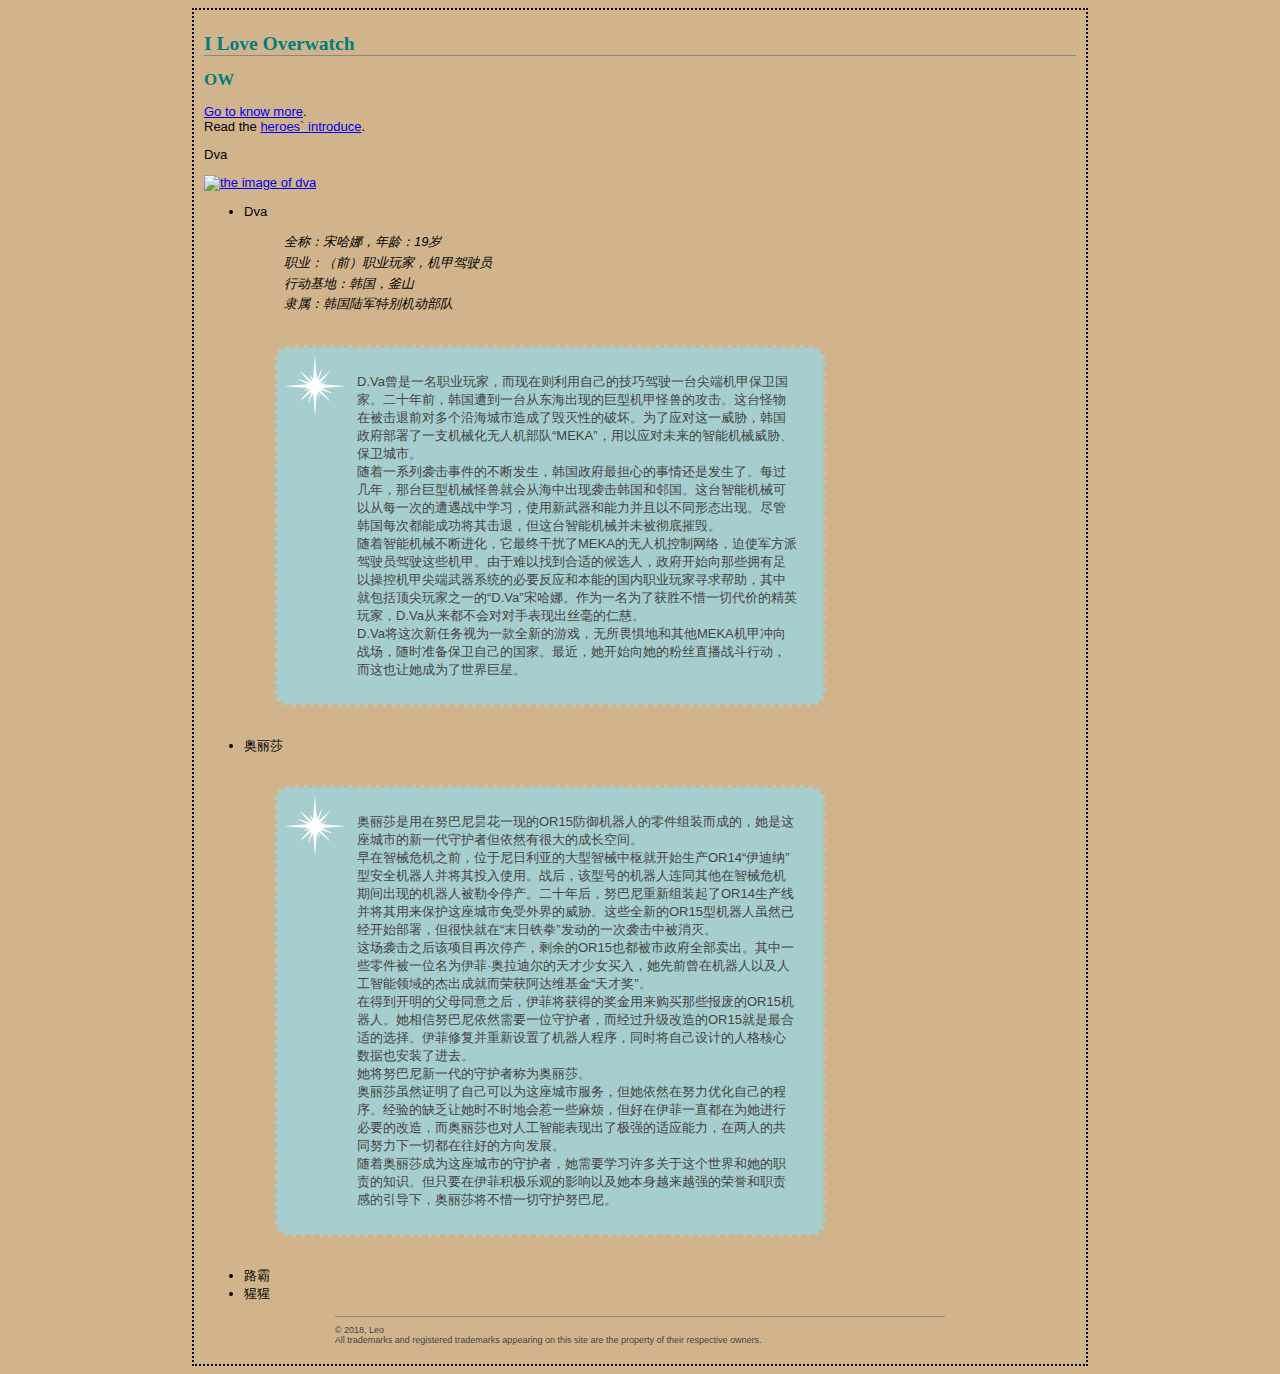
==== ILOVEOW/index.html @ f5caf0d8 "arrangement" ====
<!doctype html >

<html>
    <head>
        <meta charset="UTF-8">
        <title>I Love OW</title>
        <link rel="stylesheet" href="index.css" media="screen and (min-device-width:481px)" >
        <link rel="stylesheet" href="index-mobile.css" media="screen and (max-device-width:480px)" >
    </head>
    <body>
        <h1>I Love Overwatch</h1>
        <h2>OW</h2>
        <p><a href="http://ow.blizzard.cn/home" target="_ blank">Go to know more</a>.
            <br>
            Read the <a href="http://ow.blizzard.cn/heroes/" target="blank" 
                        title="Read all about heroes on the blizzard OW">heroes` introduce</a>.
        </p>
        <p>Dva</p>
        <p>
            <a href="html/DvaWallpaper2560x1440.html" target="blank">
                <img src="http://overwatch.nos.netease.com/2/media/Wallpapers/Dva%20Wallpaper/2560x1440.jpg" 
                    alt="the image of dva" height="144px" width="256px"></p>
            </a>
        <ul>
            <li>Dva</li>
            <blockquote>
                全称：宋哈娜，年龄：19岁<br>
                职业：（前）职业玩家，机甲驾驶员<br>
                行动基地：韩国，釜山<br>
                隶属：韩国陆军特别机动部队<br>
            </blockquote>
            <p class="Dva heroes">
                D.Va曾是一名职业玩家，而现在则利用自己的技巧驾驶一台尖端机甲保卫国家。二十年前，韩国遭到一台从东海出现的巨型机甲怪兽的攻击。这台怪物在被击退前对多个沿海城市造成了毁灭性的破坏。为了应对这一威胁，韩国政府部署了一支机械化无人机部队“MEKA”，用以应对未来的智能机械威胁、保卫城市。<br>
                随着一系列袭击事件的不断发生，韩国政府最担心的事情还是发生了。每过几年，那台巨型机械怪兽就会从海中出现袭击韩国和邻国。这台智能机械可以从每一次的遭遇战中学习，使用新武器和能力并且以不同形态出现。尽管韩国每次都能成功将其击退，但这台智能机械并未被彻底摧毁。<br>
                随着智能机械不断进化，它最终干扰了MEKA的无人机控制网络，迫使军方派驾驶员驾驶这些机甲。由于难以找到合适的候选人，政府开始向那些拥有足以操控机甲尖端武器系统的必要反应和本能的国内职业玩家寻求帮助，其中就包括顶尖玩家之一的“D.Va”宋哈娜。作为一名为了获胜不惜一切代价的精英玩家，D.Va从来都不会对对手表现出丝毫的仁慈。<br>
                D.Va将这次新任务视为一款全新的游戏，无所畏惧地和其他MEKA机甲冲向战场，随时准备保卫自己的国家。最近，她开始向她的粉丝直播战斗行动，而这也让她成为了世界巨星。<br>

            </p>
            <li>奥丽莎</li>
            <p class="olisha heroes">
                奥丽莎是用在努巴尼昙花一现的OR15防御机器人的零件组装而成的，她是这座城市的新一代守护者但依然有很大的成长空间。<br>
                早在智械危机之前，位于尼日利亚的大型智械中枢就开始生产OR14“伊迪纳”型安全机器人并将其投入使用。战后，该型号的机器人连同其他在智械危机期间出现的机器人被勒令停产。二十年后，努巴尼重新组装起了OR14生产线并将其用来保护这座城市免受外界的威胁。这些全新的OR15型机器人虽然已经开始部署，但很快就在“末日铁拳”发动的一次袭击中被消灭。<br>

                这场袭击之后该项目再次停产，剩余的OR15也都被市政府全部卖出。其中一些零件被一位名为伊菲·奥拉迪尔的天才少女买入，她先前曾在机器人以及人工智能领域的杰出成就而荣获阿达维基金“天才奖”。<br>

                在得到开明的父母同意之后，伊菲将获得的奖金用来购买那些报废的OR15机器人。她相信努巴尼依然需要一位守护者，而经过升级改造的OR15就是最合适的选择。伊菲修复并重新设置了机器人程序，同时将自己设计的人格核心数据也安装了进去。<br>

                她将努巴尼新一代的守护者称为奥丽莎。<br>

                奥丽莎虽然证明了自己可以为这座城市服务，但她依然在努力优化自己的程序。经验的缺乏让她时不时地会惹一些麻烦，但好在伊菲一直都在为她进行必要的改造，而奥丽莎也对人工智能表现出了极强的适应能力，在两人的共同努力下一切都在往好的方向发展。<br>

                随着奥丽莎成为这座城市的守护者，她需要学习许多关于这个世界和她的职责的知识。但只要在伊菲积极乐观的影响以及她本身越来越强的荣誉和职责感的引导下，奥丽莎将不惜一切守护努巴尼。<br>

            </p>
            <li>路霸</li>
            <li>猩猩</li>
        </ul>
        <p id="footer">
            &copy; 2018, Leo<br>
            All trademarks and registered trademarks appearing on this site are 
            the property of their respective owners.
          </p>
    </body>
</html>
---- ILOVEOW/index.css ----
@font-face{
    font-family: "Emblema One";
    src: url("http://wickedlysmart.com/hfhtmlcss/chapter8/journal/EmblemaOne-Regular.woff"),
          url("http://wickedlysmart.com/hfhtmlcss/chapter8/journal/EmblemaOne-Regular.ttf");
}/*定义网络上的字体*/


body{
    background-color:#d2b48c;
    margin-left:15%;
    margin-right: 15%;
    border: 2px dotted black;
    padding:10px 10px;
    font-family: Verdana, Geneva, Tahoma, sans-serif;
    font-size: small;/*统一父元素的字体*/

}
/*
p{
    color: maroon;
}*/
h1,h2{
    font-family: 'Times New Roman', Times, serif;
    color:#007e7e;
    
}
h2{
    font-size: 130%;
}
h1{
    border-bottom: 1px solid #888888;/*页面一样大小的下划线*/
    font-family: "Emblema One",'Times New Roman', Times, serif;
    font-size: 150%;
}
/*
p.Dva{
    color: pink;
}
p.olisha{
    color: green;
}*/
blockquote{
    font-style: italic;/*斜体*/
    line-height: 1.6em;/*行高*/
}

.heroes{
    border-color:black;
    color: #444444;
    border-width: 3px;
    border-style: dashed;/*边框样式 破折线*/
    border-radius: 15px;/*边框圆角*/
    border-color: #d2b48c;
    background-color: #a7cece;
    padding: 25px; /*内边距*/
    padding-left: 80px;/*注意顺序，如果和上一行交换左边的内边距会被覆盖*/
    margin: 30px;/*外边距*/
    margin-right: 250px;
    background-image: url(image/background.gif);/*设置背景图*/
    background-repeat: no-repeat;/*设置背景图重复方式*/
    background-position: top left;/*设置背景图位置*/
}
#footer{
    color: #444444;
    font-size: xx-small;
    border-top: 1px solid #888888;/*页面一样大小的下划线*/
    padding-top: 8px;
    margin-left:15%;
    margin-right: 15%;
}
---- ILOVEOW/index-mobile.css ----
@font-face{
    font-family: "Emblema One";
    src: url("http://wickedlysmart.com/hfhtmlcss/chapter8/journal/EmblemaOne-Regular.woff"),
          url("http://wickedlysmart.com/hfhtmlcss/chapter8/journal/EmblemaOne-Regular.ttf");
}/*定义网络上的字体*/


body{
    background-color:#d2b48c;
    margin-left:15%;
    margin-right: 15%;
    border: 2px dotted black;
    padding:5px 5px;
    font-family: Verdana, Geneva, Tahoma, sans-serif;
    font-size: small;/*统一父元素的字体*/

}
/*
p{
    color: maroon;
}*/
h1,h2{
    font-family: 'Times New Roman', Times, serif;
    color:#007e7e;
    
}
h2{
    font-size: 130%;
}
h1{
    border-bottom: 1px solid #888888;/*页面一样大小的下划线*/
    font-family: "Emblema One",'Times New Roman', Times, serif;
    font-size: 150%;
}
/*
p.Dva{
    color: pink;
}
p.olisha{
    color: green;
}*/
blockquote{
    font-style: italic;/*斜体*/
    line-height: 1.6em;/*行高*/
}

.heroes{
    border-color:black;
    color: #444444;
    border-width: 3px;
    border-style: dashed;/*边框样式 破折线*/
    border-radius: 15px;/*边框圆角*/
    border-color: #d2b48c;
    background-color: #a7cece;
    padding: 25px; /*内边距*/
    padding-left: 80px;/*注意顺序，如果和上一行交换左边的内边距会被覆盖*/
    margin: 30px;/*外边距*/
    margin-right: 30px;
    background-image: url(image/background.gif);/*设置背景图*/
    background-repeat: no-repeat;/*设置背景图重复方式*/
    background-position: top left;/*设置背景图位置*/
}
#footer{
    color: #444444;
    font-size: xx-small;
    border-top: 1px solid #888888;/*页面一样大小的下划线*/
    padding-top: 8px;
    margin-left:15%;
    margin-right: 15%;
}
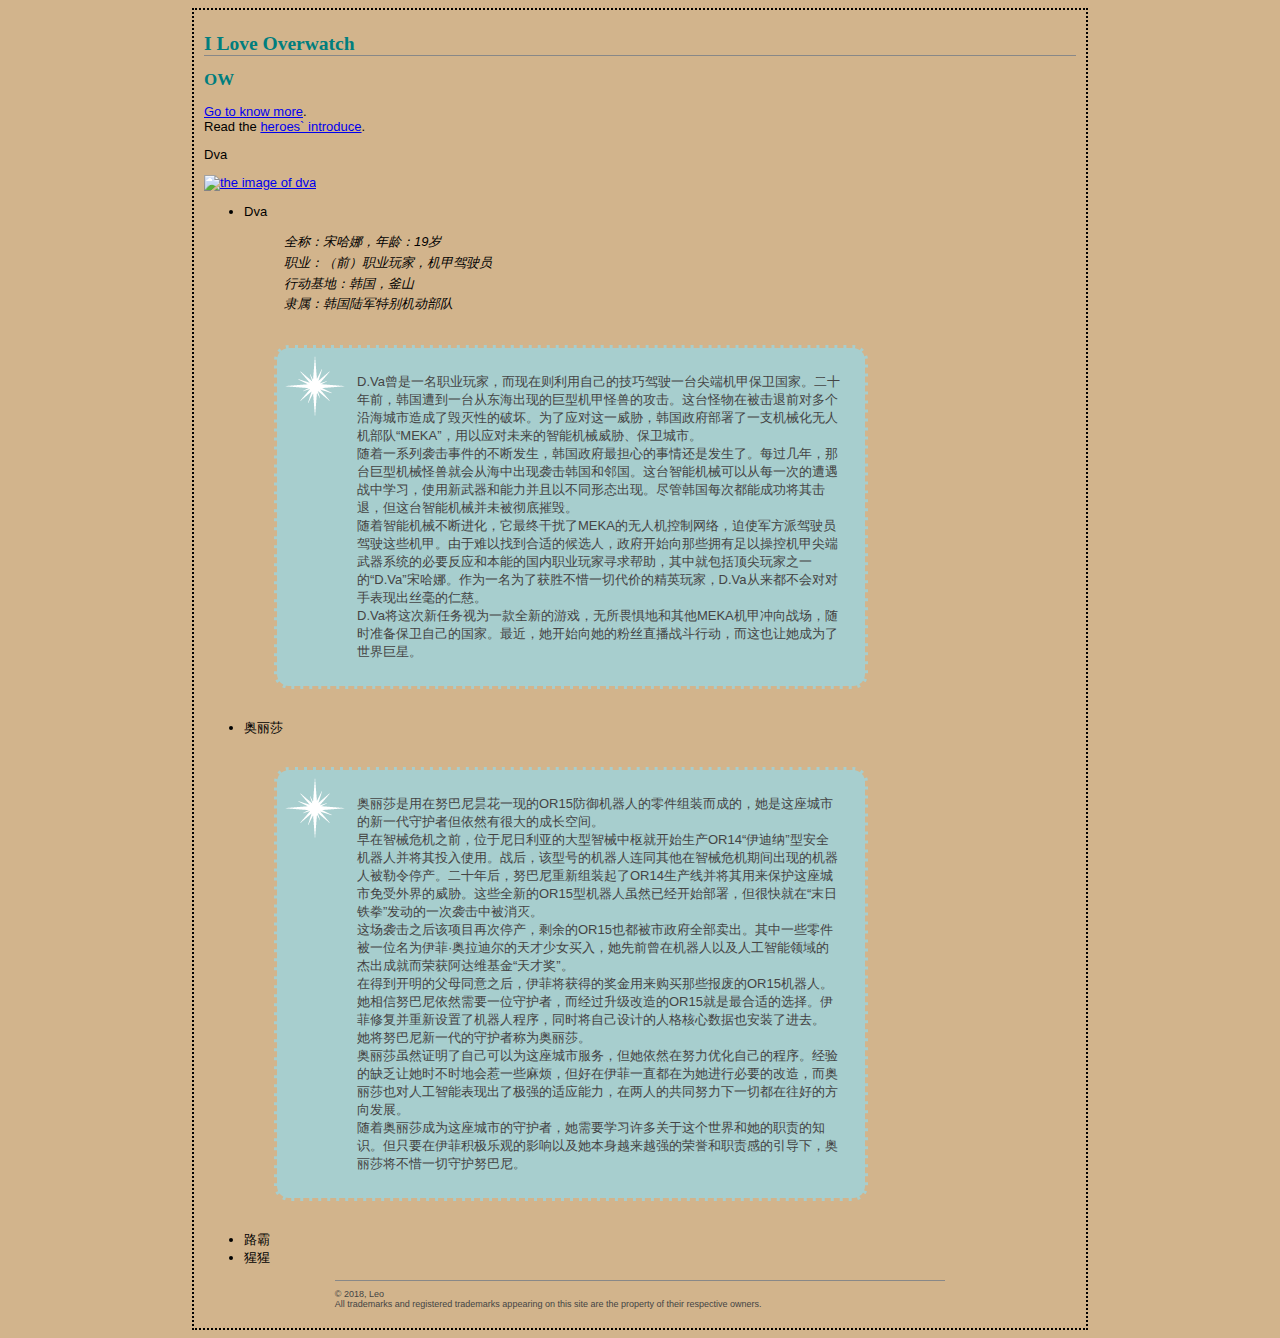
==== commit b941c418: "add_print_css" ====
--- a/ILOVEOW/index.html
+++ b/ILOVEOW/index.html
@@ -4,8 +4,9 @@
     <head>
         <meta charset="UTF-8">
         <title>I Love OW</title>
-        <link rel="stylesheet" href="index.css" media="screen and (min-device-width:481px)" >
-        <link rel="stylesheet" href="index-mobile.css" media="screen and (max-device-width:480px)" >
+        <link rel="stylesheet" href="index.css" media="screen and (min-width:481px)" >
+        <link rel="stylesheet" href="index-mobile.css" media="screen and (max-width:480px)" >
+        <link rel="stylesheet" href="index-print.css"  media="print">
     </head>
     <body>
         <h1>I Love Overwatch</h1>
--- a/ILOVEOW/index.css
+++ b/ILOVEOW/index.css
@@ -55,7 +55,7 @@
     padding: 25px; /*内边距*/
     padding-left: 80px;/*注意顺序，如果和上一行交换左边的内边距会被覆盖*/
     margin: 30px;/*外边距*/
-    margin-right: 250px;
+    margin-right: 25%;
     background-image: url(image/background.gif);/*设置背景图*/
     background-repeat: no-repeat;/*设置背景图重复方式*/
     background-position: top left;/*设置背景图位置*/
--- a/ILOVEOW/index-mobile.css
+++ b/ILOVEOW/index-mobile.css
@@ -53,11 +53,11 @@
     border-color: #d2b48c;
     background-color: #a7cece;
     padding: 25px; /*内边距*/
-    padding-left: 80px;/*注意顺序，如果和上一行交换左边的内边距会被覆盖*/
+    /*padding-left: 80px;/*注意顺序，如果和上一行交换左边的内边距会被覆盖*/
     margin: 30px;/*外边距*/
-    margin-right: 30px;
-    background-image: url(image/background.gif);/*设置背景图*/
-    background-repeat: no-repeat;/*设置背景图重复方式*/
+    /*margin-right: 30px;
+    background-image: url(image/background.gif);/*设置背景图
+    background-repeat: no-repeat;/*设置背景图重复方式
     background-position: top left;/*设置背景图位置*/
 }
 #footer{
--- a/ILOVEOW/index-print.css
+++ b/ILOVEOW/index-print.css
@@ -0,0 +1,50 @@
+body{
+    background-color:white;
+    font-family: Verdana, Geneva, Tahoma, sans-serif;
+    font-size: small;/*统一父元素的字体*/
+
+}
+/*
+p{
+    color: maroon;
+}*/
+h1,h2{
+    font-family: 'Times New Roman', Times, serif;
+    color:black;
+    
+}
+h2{
+    font-size: 130%;
+}
+h1{
+    border-bottom: 1px solid #888888;/*页面一样大小的下划线*/
+    font-family: "Emblema One",'Times New Roman', Times, serif;
+    font-size: 150%;
+}
+/*
+p.Dva{
+    color: pink;
+}
+p.olisha{
+    color: green;
+}*/
+blockquote{
+    font-style: italic;/*斜体*/
+    line-height: 1.6em;/*行高*/
+}
+
+.heroes{
+    color: #444444;
+    border-width: 3px;
+    border-style: dashed;/*边框样式 破折线*/
+    margin-right: 250px;
+
+}
+#footer{
+    color: #444444;
+    font-size: xx-small;
+    border-top: 1px solid #888888;/*页面一样大小的下划线*/
+    padding-top: 8px;
+    margin-left:15%;
+    margin-right: 15%;
+}
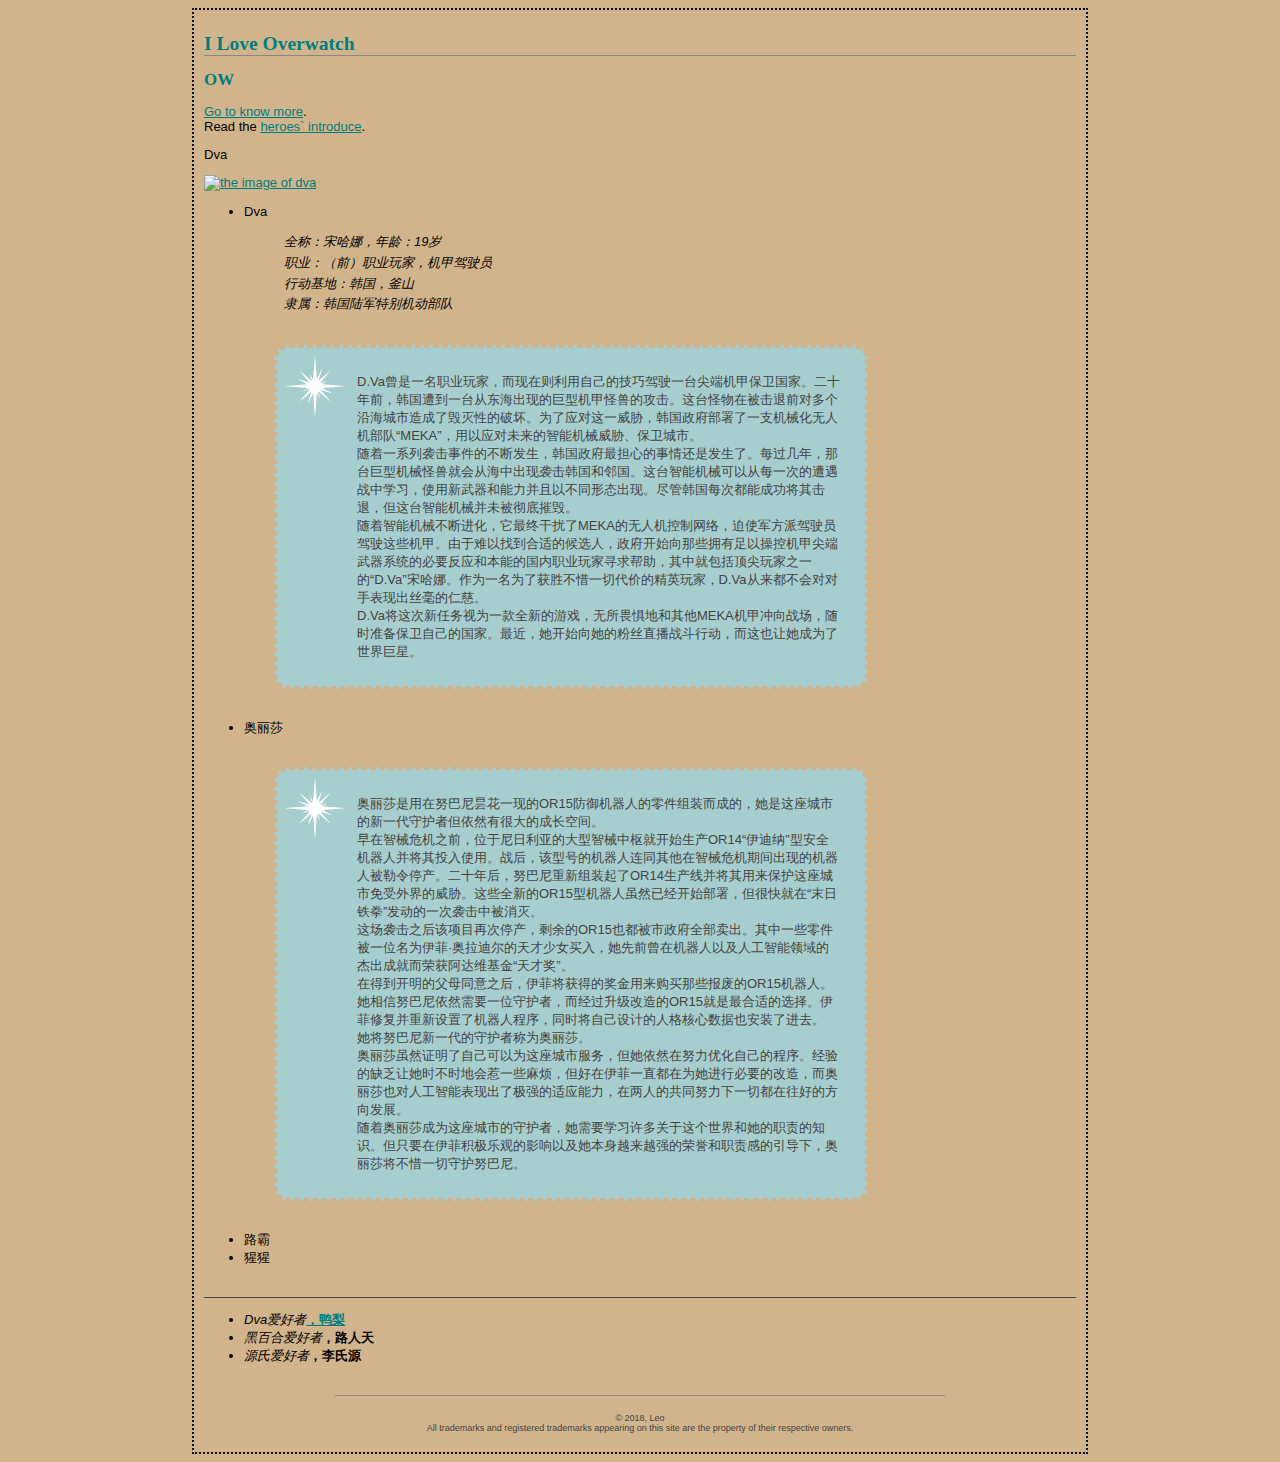
==== commit 5463ba5d: "add_a_color" ====
--- a/ILOVEOW/index.html
+++ b/ILOVEOW/index.html
@@ -9,57 +9,78 @@
         <link rel="stylesheet" href="index-print.css"  media="print">
     </head>
     <body>
-        <h1>I Love Overwatch</h1>
-        <h2>OW</h2>
-        <p><a href="http://ow.blizzard.cn/home" target="_ blank">Go to know more</a>.
-            <br>
-            Read the <a href="http://ow.blizzard.cn/heroes/" target="blank" 
-                        title="Read all about heroes on the blizzard OW">heroes` introduce</a>.
-        </p>
-        <p>Dva</p>
-        <p>
-            <a href="html/DvaWallpaper2560x1440.html" target="blank">
-                <img src="http://overwatch.nos.netease.com/2/media/Wallpapers/Dva%20Wallpaper/2560x1440.jpg" 
-                    alt="the image of dva" height="144px" width="256px"></p>
-            </a>
-        <ul>
-            <li>Dva</li>
-            <blockquote>
-                全称：宋哈娜，年龄：19岁<br>
-                职业：（前）职业玩家，机甲驾驶员<br>
-                行动基地：韩国，釜山<br>
-                隶属：韩国陆军特别机动部队<br>
-            </blockquote>
-            <p class="Dva heroes">
-                D.Va曾是一名职业玩家，而现在则利用自己的技巧驾驶一台尖端机甲保卫国家。二十年前，韩国遭到一台从东海出现的巨型机甲怪兽的攻击。这台怪物在被击退前对多个沿海城市造成了毁灭性的破坏。为了应对这一威胁，韩国政府部署了一支机械化无人机部队“MEKA”，用以应对未来的智能机械威胁、保卫城市。<br>
-                随着一系列袭击事件的不断发生，韩国政府最担心的事情还是发生了。每过几年，那台巨型机械怪兽就会从海中出现袭击韩国和邻国。这台智能机械可以从每一次的遭遇战中学习，使用新武器和能力并且以不同形态出现。尽管韩国每次都能成功将其击退，但这台智能机械并未被彻底摧毁。<br>
-                随着智能机械不断进化，它最终干扰了MEKA的无人机控制网络，迫使军方派驾驶员驾驶这些机甲。由于难以找到合适的候选人，政府开始向那些拥有足以操控机甲尖端武器系统的必要反应和本能的国内职业玩家寻求帮助，其中就包括顶尖玩家之一的“D.Va”宋哈娜。作为一名为了获胜不惜一切代价的精英玩家，D.Va从来都不会对对手表现出丝毫的仁慈。<br>
-                D.Va将这次新任务视为一款全新的游戏，无所畏惧地和其他MEKA机甲冲向战场，随时准备保卫自己的国家。最近，她开始向她的粉丝直播战斗行动，而这也让她成为了世界巨星。<br>
+        <div id="header">
+                <h1>I Love Overwatch</h1>
+        </div>
 
-            </p>
-            <li>奥丽莎</li>
-            <p class="olisha heroes">
-                奥丽莎是用在努巴尼昙花一现的OR15防御机器人的零件组装而成的，她是这座城市的新一代守护者但依然有很大的成长空间。<br>
-                早在智械危机之前，位于尼日利亚的大型智械中枢就开始生产OR14“伊迪纳”型安全机器人并将其投入使用。战后，该型号的机器人连同其他在智械危机期间出现的机器人被勒令停产。二十年后，努巴尼重新组装起了OR14生产线并将其用来保护这座城市免受外界的威胁。这些全新的OR15型机器人虽然已经开始部署，但很快就在“末日铁拳”发动的一次袭击中被消灭。<br>
+        <div>
+                <h2>OW</h2>
+                <p><a href="http://ow.blizzard.cn/home" target="_ blank">Go to know more</a>.
+                    <br>
+                    Read the <a href="http://ow.blizzard.cn/heroes/" target="blank" 
+                                title="Read all about heroes on the blizzard OW">heroes` introduce</a>.
+                </p>
+        </div>
+     
+        <div>
+                <p>Dva</p>
+                <p>
+                    <a href="html/DvaWallpaper2560x1440.html" target="blank">
+                        <img src="http://overwatch.nos.netease.com/2/media/Wallpapers/Dva%20Wallpaper/2560x1440.jpg" 
+                            alt="the image of dva" height="144px" width="256px"></p>
+                    </a>
+        </div>
+        <div>
+            <ul>
+                <li>Dva</li>
+                <blockquote>
+                    全称：宋哈娜，年龄：19岁<br>
+                    职业：（前）职业玩家，机甲驾驶员<br>
+                    行动基地：韩国，釜山<br>
+                    隶属：韩国陆军特别机动部队<br>
+                </blockquote>
+                <p class="Dva heroes">
+                    D.Va曾是一名职业玩家，而现在则利用自己的技巧驾驶一台尖端机甲保卫国家。二十年前，韩国遭到一台从东海出现的巨型机甲怪兽的攻击。这台怪物在被击退前对多个沿海城市造成了毁灭性的破坏。为了应对这一威胁，韩国政府部署了一支机械化无人机部队“MEKA”，用以应对未来的智能机械威胁、保卫城市。<br>
+                    随着一系列袭击事件的不断发生，韩国政府最担心的事情还是发生了。每过几年，那台巨型机械怪兽就会从海中出现袭击韩国和邻国。这台智能机械可以从每一次的遭遇战中学习，使用新武器和能力并且以不同形态出现。尽管韩国每次都能成功将其击退，但这台智能机械并未被彻底摧毁。<br>
+                    随着智能机械不断进化，它最终干扰了MEKA的无人机控制网络，迫使军方派驾驶员驾驶这些机甲。由于难以找到合适的候选人，政府开始向那些拥有足以操控机甲尖端武器系统的必要反应和本能的国内职业玩家寻求帮助，其中就包括顶尖玩家之一的“D.Va”宋哈娜。作为一名为了获胜不惜一切代价的精英玩家，D.Va从来都不会对对手表现出丝毫的仁慈。<br>
+                    D.Va将这次新任务视为一款全新的游戏，无所畏惧地和其他MEKA机甲冲向战场，随时准备保卫自己的国家。最近，她开始向她的粉丝直播战斗行动，而这也让她成为了世界巨星。<br>
+    
+                </p>
+                <li>奥丽莎</li>
+                <p class="olisha heroes">
+                    奥丽莎是用在努巴尼昙花一现的OR15防御机器人的零件组装而成的，她是这座城市的新一代守护者但依然有很大的成长空间。<br>
+                    早在智械危机之前，位于尼日利亚的大型智械中枢就开始生产OR14“伊迪纳”型安全机器人并将其投入使用。战后，该型号的机器人连同其他在智械危机期间出现的机器人被勒令停产。二十年后，努巴尼重新组装起了OR14生产线并将其用来保护这座城市免受外界的威胁。这些全新的OR15型机器人虽然已经开始部署，但很快就在“末日铁拳”发动的一次袭击中被消灭。<br>
+    
+                    这场袭击之后该项目再次停产，剩余的OR15也都被市政府全部卖出。其中一些零件被一位名为伊菲·奥拉迪尔的天才少女买入，她先前曾在机器人以及人工智能领域的杰出成就而荣获阿达维基金“天才奖”。<br>
+    
+                    在得到开明的父母同意之后，伊菲将获得的奖金用来购买那些报废的OR15机器人。她相信努巴尼依然需要一位守护者，而经过升级改造的OR15就是最合适的选择。伊菲修复并重新设置了机器人程序，同时将自己设计的人格核心数据也安装了进去。<br>
+    
+                    她将努巴尼新一代的守护者称为奥丽莎。<br>
+    
+                    奥丽莎虽然证明了自己可以为这座城市服务，但她依然在努力优化自己的程序。经验的缺乏让她时不时地会惹一些麻烦，但好在伊菲一直都在为她进行必要的改造，而奥丽莎也对人工智能表现出了极强的适应能力，在两人的共同努力下一切都在往好的方向发展。<br>
+    
+                    随着奥丽莎成为这座城市的守护者，她需要学习许多关于这个世界和她的职责的知识。但只要在伊菲积极乐观的影响以及她本身越来越强的荣誉和职责感的引导下，奥丽莎将不惜一切守护努巴尼。<br>
+    
+                </p>
+                <li>路霸</li>
+                <li>猩猩</li>
+            </ul>
+            <div id="upper">
+                <ul>
+                    <li><span class="topplayer"> Dva爱好者</span><span class="playid"><a href="https://www.panda.tv/643802" target="blank">，鸭梨</a></span></li>
+                    <li><span class="topplayer">黑百合爱好者</span><span class="playid">，路人天</span></li>
+                    <li><span class="topplayer">源氏爱好者</span><span class="playid">，李氏源</span></li>
+                </ul>
 
-                这场袭击之后该项目再次停产，剩余的OR15也都被市政府全部卖出。其中一些零件被一位名为伊菲·奥拉迪尔的天才少女买入，她先前曾在机器人以及人工智能领域的杰出成就而荣获阿达维基金“天才奖”。<br>
+            </div>
+        </div>
+        <div id="footer">
+                <p>
+                        &copy; 2018, Leo<br>
+                        All trademarks and registered trademarks appearing on this site are 
+                        the property of their respective owners.
+                      </p>
 
-                在得到开明的父母同意之后，伊菲将获得的奖金用来购买那些报废的OR15机器人。她相信努巴尼依然需要一位守护者，而经过升级改造的OR15就是最合适的选择。伊菲修复并重新设置了机器人程序，同时将自己设计的人格核心数据也安装了进去。<br>
-
-                她将努巴尼新一代的守护者称为奥丽莎。<br>
-
-                奥丽莎虽然证明了自己可以为这座城市服务，但她依然在努力优化自己的程序。经验的缺乏让她时不时地会惹一些麻烦，但好在伊菲一直都在为她进行必要的改造，而奥丽莎也对人工智能表现出了极强的适应能力，在两人的共同努力下一切都在往好的方向发展。<br>
-
-                随着奥丽莎成为这座城市的守护者，她需要学习许多关于这个世界和她的职责的知识。但只要在伊菲积极乐观的影响以及她本身越来越强的荣誉和职责感的引导下，奥丽莎将不惜一切守护努巴尼。<br>
-
-            </p>
-            <li>路霸</li>
-            <li>猩猩</li>
-        </ul>
-        <p id="footer">
-            &copy; 2018, Leo<br>
-            All trademarks and registered trademarks appearing on this site are 
-            the property of their respective owners.
-          </p>
+        </div>
     </body>
 </html>--- a/ILOVEOW/index.css
+++ b/ILOVEOW/index.css
@@ -67,4 +67,25 @@
     padding-top: 8px;
     margin-left:15%;
     margin-right: 15%;
+    margin-top: 30px;
+    text-align: center;
 }
+.topplayer{
+    font-style: italic;
+}
+.playid{
+    font-weight: bold;
+}
+#upper{
+    margin-top: 30px;
+    border-top: 1px solid #444444;
+}
+a:link{
+    color: #007e7e;
+}
+a:visited{
+    color: #444444;
+}
+a:hover{
+    color: blue;
+}--- a/ILOVEOW/index-mobile.css
+++ b/ILOVEOW/index-mobile.css
@@ -67,4 +67,25 @@
     padding-top: 8px;
     margin-left:15%;
     margin-right: 15%;
+    margin-top: 20px;
+    text-align: center;
 }
+.topplayer{
+    font-style: italic;
+}
+.playid{
+    font-weight: bold;
+}
+#upper{
+    margin-top: 30px;
+    border-top: 1px solid #444444;
+}
+a:link{
+    color: #007e7e;
+}
+a:visited{
+    color: #444444;
+}
+a:hover{
+    color: blue;
+}
--- a/ILOVEOW/index-print.css
+++ b/ILOVEOW/index-print.css
@@ -47,4 +47,25 @@
     padding-top: 8px;
     margin-left:15%;
     margin-right: 15%;
+    margin-top: 30px;
+    text-align: center;
 }
+.topplayer{
+    font-style: italic;
+}
+.playid{
+    font-weight: bold;
+}
+#upper{
+    margin-top: 30px;
+    border-top: 1px solid #444444;
+}
+a:link{
+    color: #007e7e;
+}
+a:visited{
+    color: #444444;
+}
+a:hover{
+    color: blue;
+}
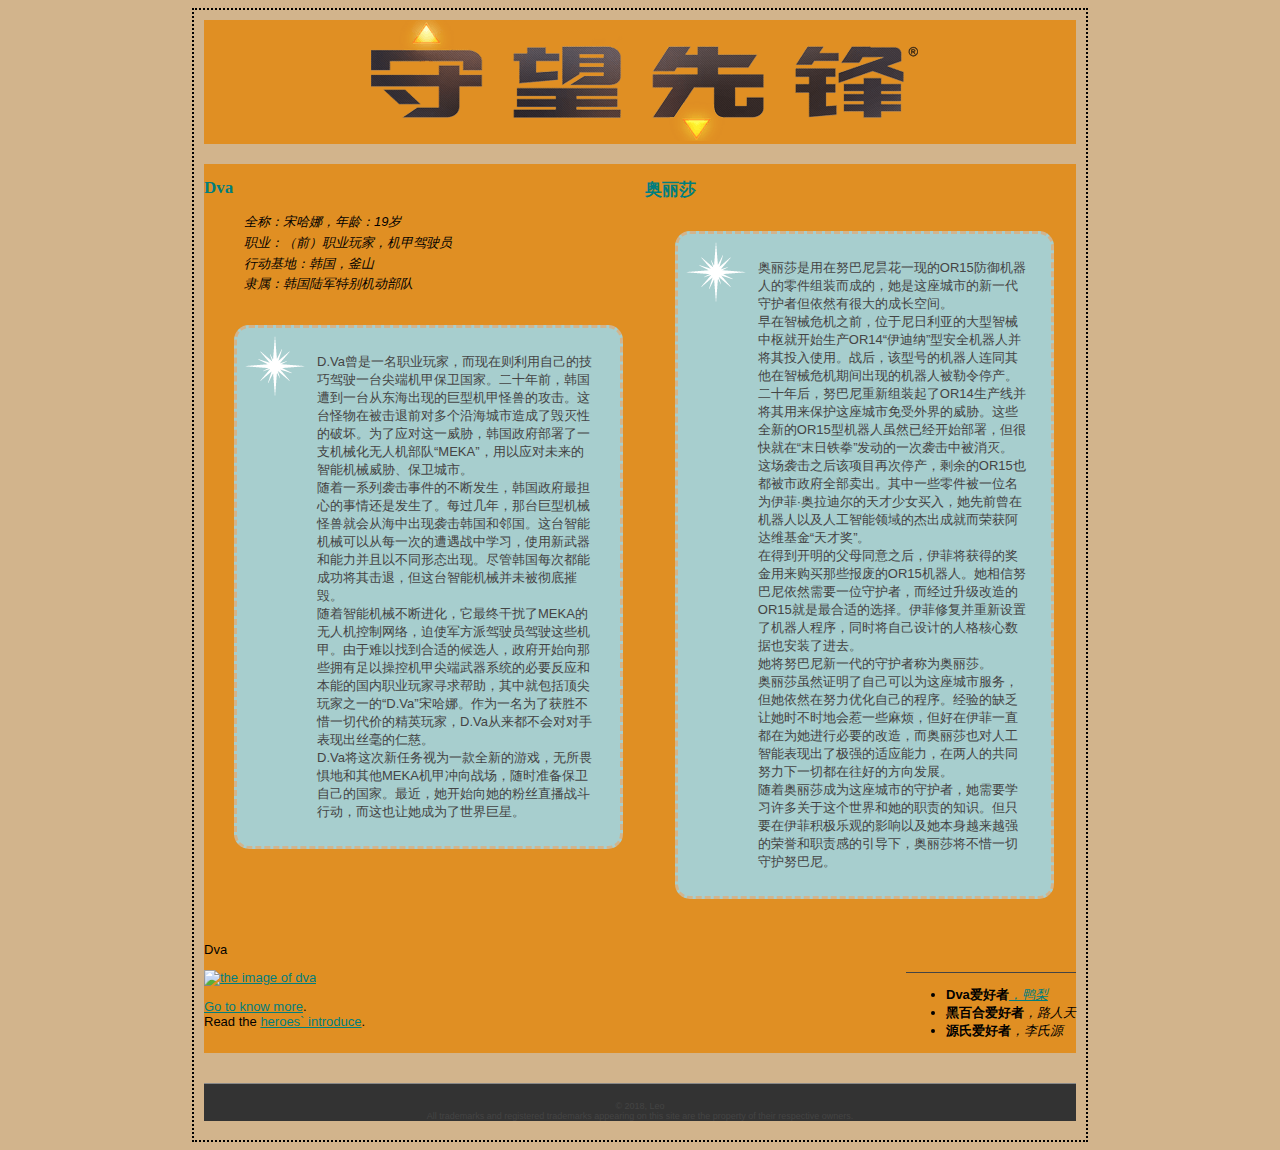
==== commit 5a747f3f: "add_chapter11_relayout-iloveow" ====
--- a/ILOVEOW/index.html
+++ b/ILOVEOW/index.html
@@ -10,44 +10,30 @@
     </head>
     <body>
         <div id="header">
-                <h1>I Love Overwatch</h1>
+                <img src="image/owtext.png" alt="ow logo image">
         </div>
 
-        <div>
-                <h2>OW</h2>
-                <p><a href="http://ow.blizzard.cn/home" target="_ blank">Go to know more</a>.
-                    <br>
-                    Read the <a href="http://ow.blizzard.cn/heroes/" target="blank" 
-                                title="Read all about heroes on the blizzard OW">heroes` introduce</a>.
-                </p>
-        </div>
-     
-        <div>
-                <p>Dva</p>
-                <p>
-                    <a href="html/DvaWallpaper2560x1440.html" target="blank">
-                        <img src="http://overwatch.nos.netease.com/2/media/Wallpapers/Dva%20Wallpaper/2560x1440.jpg" 
-                            alt="the image of dva" height="144px" width="256px"></p>
-                    </a>
-        </div>
-        <div>
-            <ul>
-                <li>Dva</li>
-                <blockquote>
+        <div id="main">
+            <div id="firstrow">
+                <div id="dvajianjie" class="jianjie">
+                    <h2>Dva</h2>
+                    <blockquote>
                     全称：宋哈娜，年龄：19岁<br>
                     职业：（前）职业玩家，机甲驾驶员<br>
                     行动基地：韩国，釜山<br>
                     隶属：韩国陆军特别机动部队<br>
-                </blockquote>
-                <p class="Dva heroes">
+                    </blockquote>
+                    <p class="Dva heroes">
                     D.Va曾是一名职业玩家，而现在则利用自己的技巧驾驶一台尖端机甲保卫国家。二十年前，韩国遭到一台从东海出现的巨型机甲怪兽的攻击。这台怪物在被击退前对多个沿海城市造成了毁灭性的破坏。为了应对这一威胁，韩国政府部署了一支机械化无人机部队“MEKA”，用以应对未来的智能机械威胁、保卫城市。<br>
                     随着一系列袭击事件的不断发生，韩国政府最担心的事情还是发生了。每过几年，那台巨型机械怪兽就会从海中出现袭击韩国和邻国。这台智能机械可以从每一次的遭遇战中学习，使用新武器和能力并且以不同形态出现。尽管韩国每次都能成功将其击退，但这台智能机械并未被彻底摧毁。<br>
                     随着智能机械不断进化，它最终干扰了MEKA的无人机控制网络，迫使军方派驾驶员驾驶这些机甲。由于难以找到合适的候选人，政府开始向那些拥有足以操控机甲尖端武器系统的必要反应和本能的国内职业玩家寻求帮助，其中就包括顶尖玩家之一的“D.Va”宋哈娜。作为一名为了获胜不惜一切代价的精英玩家，D.Va从来都不会对对手表现出丝毫的仁慈。<br>
                     D.Va将这次新任务视为一款全新的游戏，无所畏惧地和其他MEKA机甲冲向战场，随时准备保卫自己的国家。最近，她开始向她的粉丝直播战斗行动，而这也让她成为了世界巨星。<br>
     
-                </p>
-                <li>奥丽莎</li>
-                <p class="olisha heroes">
+                    </p>
+                </div>
+                <div id="olishajianjie" class="jianjie">
+                    <h2>奥丽莎</h2>
+                    <p class="olisha heroes">
                     奥丽莎是用在努巴尼昙花一现的OR15防御机器人的零件组装而成的，她是这座城市的新一代守护者但依然有很大的成长空间。<br>
                     早在智械危机之前，位于尼日利亚的大型智械中枢就开始生产OR14“伊迪纳”型安全机器人并将其投入使用。战后，该型号的机器人连同其他在智械危机期间出现的机器人被勒令停产。二十年后，努巴尼重新组装起了OR14生产线并将其用来保护这座城市免受外界的威胁。这些全新的OR15型机器人虽然已经开始部署，但很快就在“末日铁拳”发动的一次袭击中被消灭。<br>
     
@@ -61,19 +47,56 @@
     
                     随着奥丽莎成为这座城市的守护者，她需要学习许多关于这个世界和她的职责的知识。但只要在伊菲积极乐观的影响以及她本身越来越强的荣誉和职责感的引导下，奥丽莎将不惜一切守护努巴尼。<br>
     
-                </p>
-                <li>路霸</li>
-                <li>猩猩</li>
-            </ul>
-            <div id="upper">
+                    </p>
+
+
+                </div>
+            </div>
+            <!--
+            <div id="secondrow">
+                <div id="lubajianjie" class="jianjie">
+                    <h2>路霸</h2>
+                    <p>aaaaaaaaaaaaaaaaaaaaaaaaaaaaaaaaaaaaaaaaaaaaaaaaaaaaa</p>
+
+                </div>
+                <div id="xingxingjianjie" class="jianjie">
+                    <h2>猩猩</h2>
+                    <p>
+                        aaaaaaaaaaaaaaaaaaaaaaaaaaaaaaaaaaaaaaaaaaaaaaaaaaa
+                    </p>
+
+                </div>
+            </div>-->
+
+            <div>
+                <div id="upper">
                 <ul>
                     <li><span class="topplayer"> Dva爱好者</span><span class="playid"><a href="https://www.panda.tv/643802" target="blank">，鸭梨</a></span></li>
                     <li><span class="topplayer">黑百合爱好者</span><span class="playid">，路人天</span></li>
                     <li><span class="topplayer">源氏爱好者</span><span class="playid">，李氏源</span></li>
                 </ul>
 
+                </div>      
+                <div id="photos">
+                <p>Dva</p>
+                <p>
+                    <a href="html/DvaWallpaper2560x1440.html" target="blank">
+                        <img src="http://overwatch.nos.netease.com/2/media/Wallpapers/Dva%20Wallpaper/2560x1440.jpg" 
+                            alt="the image of dva" height="144px" width="256px"></p>
+                    </a>
+                </div>
             </div>
+
+            <div id="knowmore">
+                <p><a href="http://ow.blizzard.cn/home" target="_ blank">Go to know more</a>.
+                    <br>
+                    Read the <a href="http://ow.blizzard.cn/heroes/" target="blank" 
+                                title="Read all about heroes on the blizzard OW">heroes` introduce</a>.
+                </p>                
+            </div>
+   
         </div>
+
         <div id="footer">
                 <p>
                         &copy; 2018, Leo<br>
--- a/ILOVEOW/index.css
+++ b/ILOVEOW/index.css
@@ -55,7 +55,7 @@
     padding: 25px; /*内边距*/
     padding-left: 80px;/*注意顺序，如果和上一行交换左边的内边距会被覆盖*/
     margin: 30px;/*外边距*/
-    margin-right: 25%;
+    margin-right: 5%;
     background-image: url(image/background.gif);/*设置背景图*/
     background-repeat: no-repeat;/*设置背景图重复方式*/
     background-position: top left;/*设置背景图位置*/
@@ -65,27 +65,57 @@
     font-size: xx-small;
     border-top: 1px solid #888888;/*页面一样大小的下划线*/
     padding-top: 8px;
-    margin-left:15%;
-    margin-right: 15%;
     margin-top: 30px;
     text-align: center;
+    line-height: normal;
+    background: #333333;
+    clear: both;
 }
 .topplayer{
+    font-weight: bold;
+}
+.playid{
     font-style: italic;
 }
-.playid{
-    font-weight: bold;
-}
+/*往下还没更新到mobile和print*/
 #upper{
     margin-top: 30px;
     border-top: 1px solid #444444;
+    float:right;
 }
-a:link{
-    color: #007e7e;
+/*为访问状态*/
+a:link{   
+    color: #007e7e; 
 }
+/*已访问状态*/
 a:visited{
     color: #444444;
 }
+/*悬停时*/
 a:hover{
     color: blue;
+}
+/*鼠标悬停时背景色*/
+#upper a:hover{
+    background-color:  #f88396;
+}
+#header{
+    text-align: center;
+    background: #e08f23;
+    margin-bottom: 20px;
+}
+div#main{
+    background: #e08f23;
+    display: table;
+
+}
+div#firetrow{
+    display: table-row;
+}
+div#secondrow{
+    display: table-row;
+}
+div.jianjie{
+    display: table-cell;
+    vertical-align: top;
 }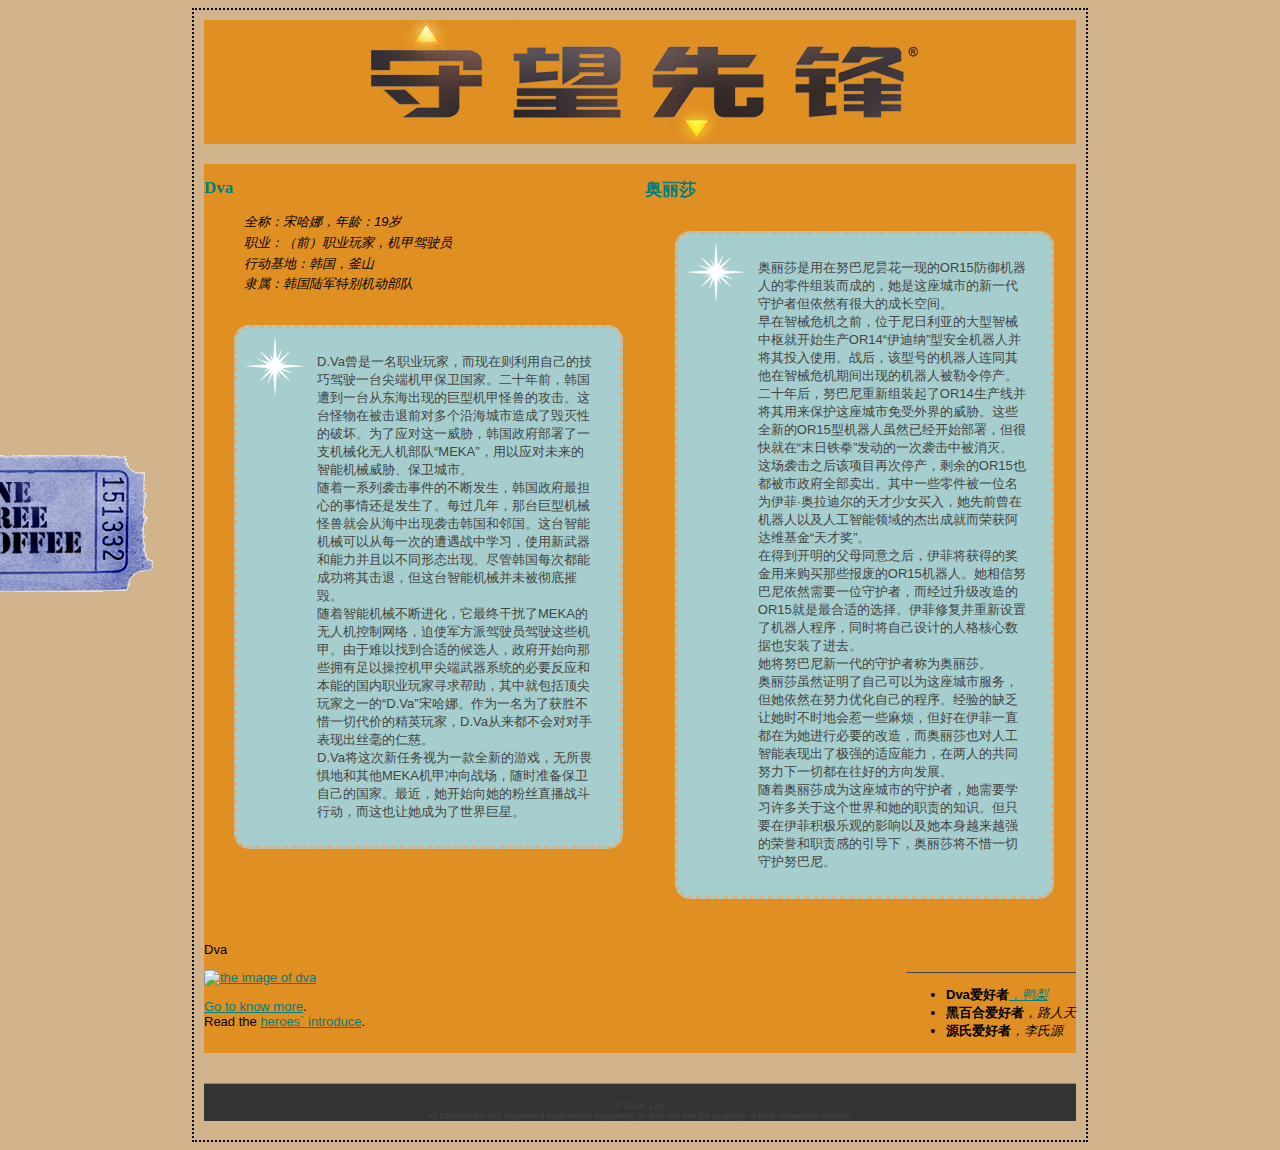
==== commit 814c7388: "adddd_fixed_window" ====
--- a/ILOVEOW/index.html
+++ b/ILOVEOW/index.html
@@ -7,10 +7,16 @@
         <link rel="stylesheet" href="index.css" media="screen and (min-width:481px)" >
         <link rel="stylesheet" href="index-mobile.css" media="screen and (max-width:480px)" >
         <link rel="stylesheet" href="index-print.css"  media="print">
+        <link rel="stylesheet" href="footer.css">
     </head>
     <body>
         <div id="header">
                 <img src="image/owtext.png" alt="ow logo image">
+        </div>
+        <div id="ticket">
+            <a href="ticket.html" title="click here to have fun" target="blank">
+                <img src="image/ticket.gif" alt="ticket for you"></a>
+
         </div>
 
         <div id="main">
--- a/ILOVEOW/index.css
+++ b/ILOVEOW/index.css
@@ -60,17 +60,7 @@
     background-repeat: no-repeat;/*设置背景图重复方式*/
     background-position: top left;/*设置背景图位置*/
 }
-#footer{
-    color: #444444;
-    font-size: xx-small;
-    border-top: 1px solid #888888;/*页面一样大小的下划线*/
-    padding-top: 8px;
-    margin-top: 30px;
-    text-align: center;
-    line-height: normal;
-    background: #333333;
-    clear: both;
-}
+
 .topplayer{
     font-weight: bold;
 }
@@ -109,13 +99,19 @@
     display: table;
 
 }
+/*
 div#firetrow{
     display: table-row;
 }
 div#secondrow{
     display: table-row;
-}
+}*/
 div.jianjie{
     display: table-cell;
     vertical-align: top;
+}
+#ticket{
+    position: fixed;
+    top: 50%;
+    left: -120px;
 }--- a/ILOVEOW/index-mobile.css
+++ b/ILOVEOW/index-mobile.css
@@ -60,16 +60,7 @@
     background-repeat: no-repeat;/*设置背景图重复方式
     background-position: top left;/*设置背景图位置*/
 }
-#footer{
-    color: #444444;
-    font-size: xx-small;
-    border-top: 1px solid #888888;/*页面一样大小的下划线*/
-    padding-top: 8px;
-    margin-left:15%;
-    margin-right: 15%;
-    margin-top: 20px;
-    text-align: center;
-}
+
 .topplayer{
     font-style: italic;
 }
--- a/ILOVEOW/index-print.css
+++ b/ILOVEOW/index-print.css
@@ -40,16 +40,7 @@
     margin-right: 250px;
 
 }
-#footer{
-    color: #444444;
-    font-size: xx-small;
-    border-top: 1px solid #888888;/*页面一样大小的下划线*/
-    padding-top: 8px;
-    margin-left:15%;
-    margin-right: 15%;
-    margin-top: 30px;
-    text-align: center;
-}
+
 .topplayer{
     font-style: italic;
 }
@@ -60,12 +51,4 @@
     margin-top: 30px;
     border-top: 1px solid #444444;
 }
-a:link{
-    color: #007e7e;
-}
-a:visited{
-    color: #444444;
-}
-a:hover{
-    color: blue;
-}
+
--- a/ILOVEOW/footer.css
+++ b/ILOVEOW/footer.css
@@ -0,0 +1,11 @@
+#footer{
+    color: #444444;
+    font-size: xx-small;
+    border-top: 1px solid #888888;/*页面一样大小的下划线*/
+    padding-top: 8px;
+    margin-top: 30px;
+    text-align: center;
+    line-height: normal;
+    background: #333333;
+    clear: both;
+}
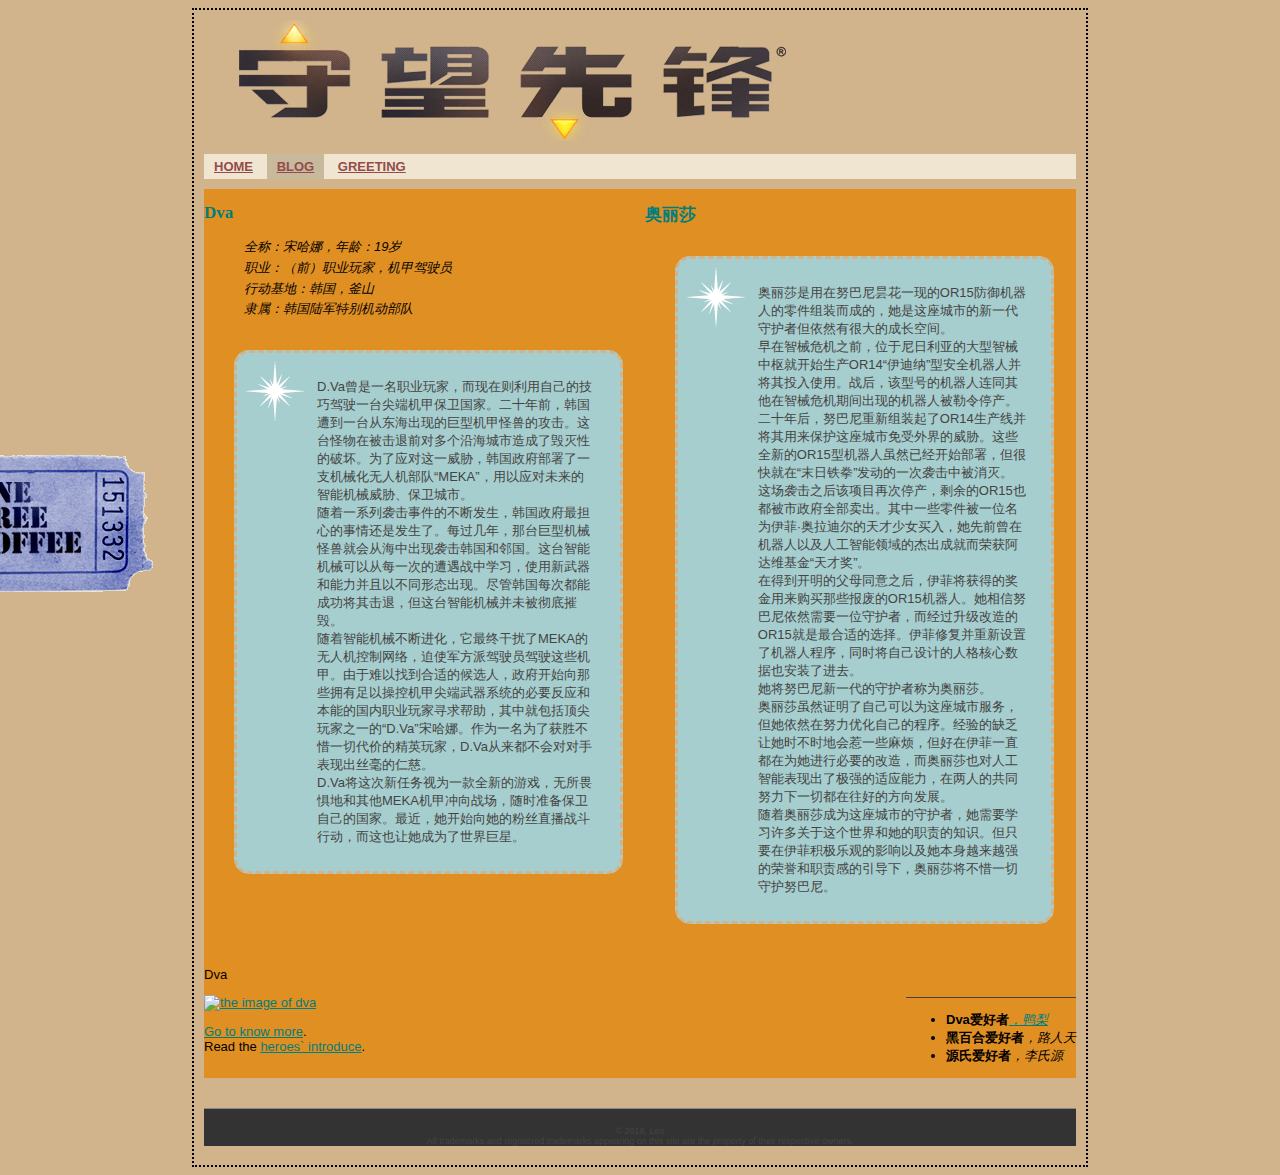
==== commit c7cc3300: "add_nav" ====
--- a/ILOVEOW/index.html
+++ b/ILOVEOW/index.html
@@ -1,7 +1,7 @@
 <!doctype html >
 
 <html>
-    <head>
+    <head class="top">
         <meta charset="UTF-8">
         <title>I Love OW</title>
         <link rel="stylesheet" href="index.css" media="screen and (min-width:481px)" >
@@ -10,9 +10,19 @@
         <link rel="stylesheet" href="footer.css">
     </head>
     <body>
-        <div id="header">
+        <header>
                 <img src="image/owtext.png" alt="ow logo image">
-        </div>
+        </header>
+        <nav class="topnav">
+            <ul>
+                    <li ><a href="index.html">HOME</a></li>
+                    <li class="selected"><a href="blog.html">BLOG</a></li>
+                    <li><a href="">GREETING</a></li>
+    
+    
+            </ul>
+
+        </nav>
         <div id="ticket">
             <a href="ticket.html" title="click here to have fun" target="blank">
                 <img src="image/ticket.gif" alt="ticket for you"></a>
@@ -102,14 +112,13 @@
             </div>
    
         </div>
-
-        <div id="footer">
+        <footer>
                 <p>
                         &copy; 2018, Leo<br>
                         All trademarks and registered trademarks appearing on this site are 
                         the property of their respective owners.
                       </p>
 
-        </div>
+        </footer>
     </body>
 </html>--- a/ILOVEOW/index.css
+++ b/ILOVEOW/index.css
@@ -89,12 +89,12 @@
 #upper a:hover{
     background-color:  #f88396;
 }
-#header{
+header.top{
     text-align: center;
     background: #e08f23;
     margin-bottom: 20px;
 }
-div#main{
+div#main,section#blog{
     background: #e08f23;
     display: table;
 
@@ -114,4 +114,25 @@
     position: fixed;
     top: 50%;
     left: -120px;
-}+}
+#ticket a,img{
+    border: none;
+}
+nav.topnav ul{
+    background: #efe5d0;
+    margin: 10px 0px 10px 0px;
+    list-style-type: none; /*删除列表符号*/
+    padding: 5px 0px 5px 0px;
+}
+nav.topnav ul li{
+    display: inline;/*列表显示项改为内联元素*/
+    padding: 5px 10px;
+}
+nav.topnav ul li a:link,nav.topnav ul li a:visited{
+    color: #954b4b;
+    border-bottom: none;
+    font-weight: bold;
+}
+nav.topnav ul li.selected{
+    background-color: #c8b99c;
+}
--- a/ILOVEOW/footer.css
+++ b/ILOVEOW/footer.css
@@ -1,4 +1,4 @@
-#footer{
+footer{
     color: #444444;
     font-size: xx-small;
     border-top: 1px solid #888888;/*页面一样大小的下划线*/
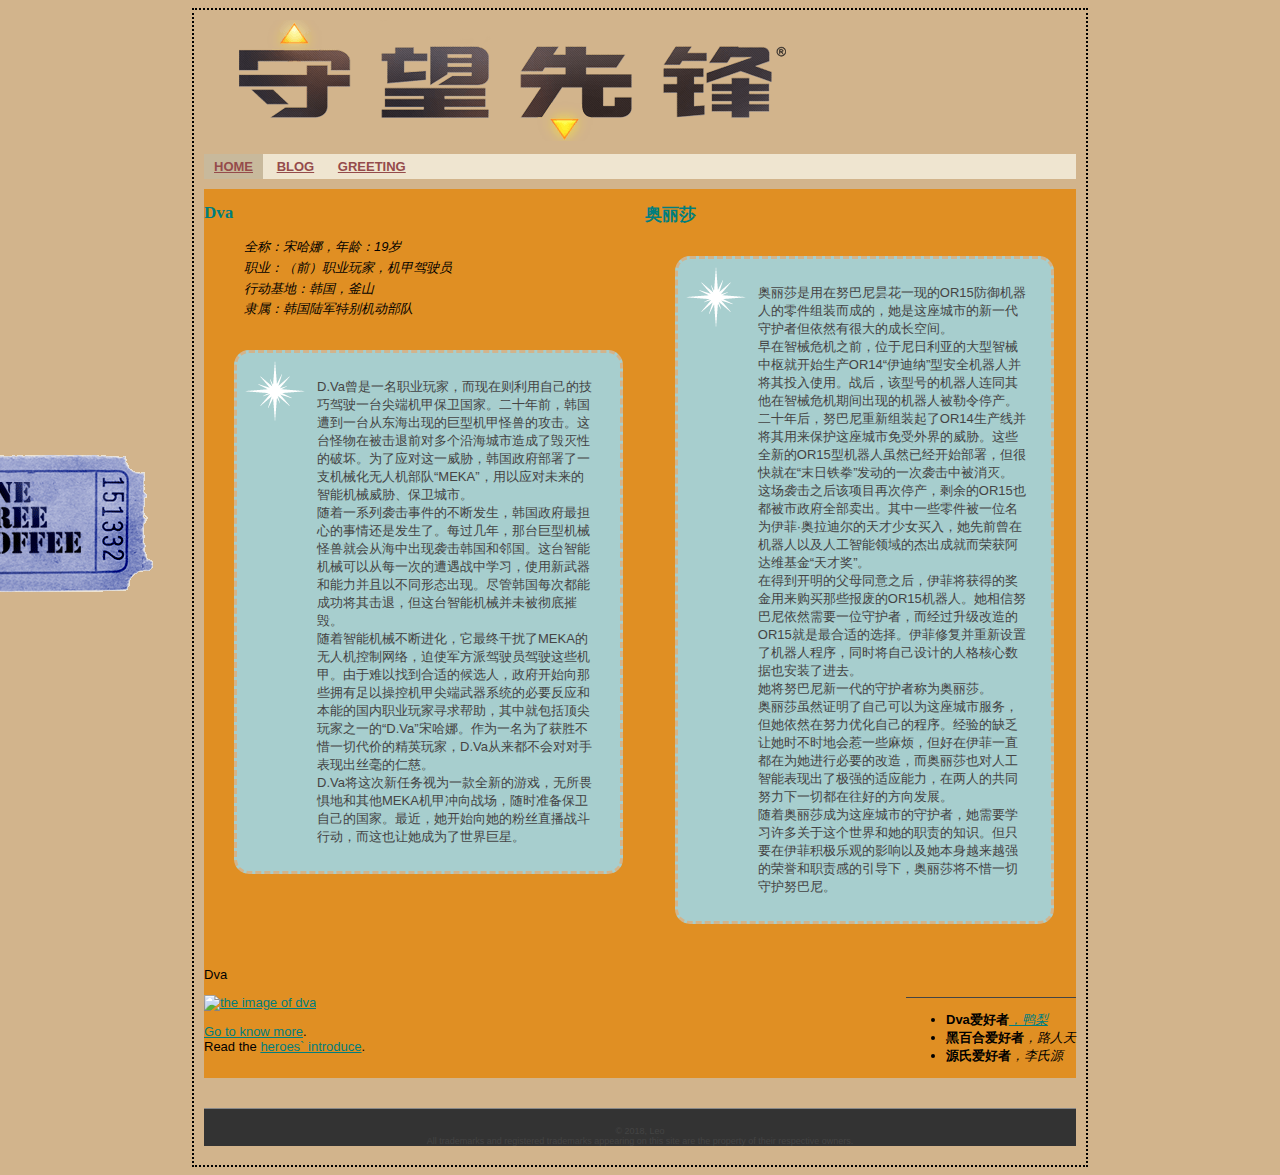
==== commit abf3d9c8: "add_video" ====
--- a/ILOVEOW/index.html
+++ b/ILOVEOW/index.html
@@ -15,8 +15,8 @@
         </header>
         <nav class="topnav">
             <ul>
-                    <li ><a href="index.html">HOME</a></li>
-                    <li class="selected"><a href="blog.html">BLOG</a></li>
+                    <li class="selected"><a href="index.html">HOME</a></li>
+                    <li ><a href="blog.html">BLOG</a></li>
                     <li><a href="">GREETING</a></li>
     
     
